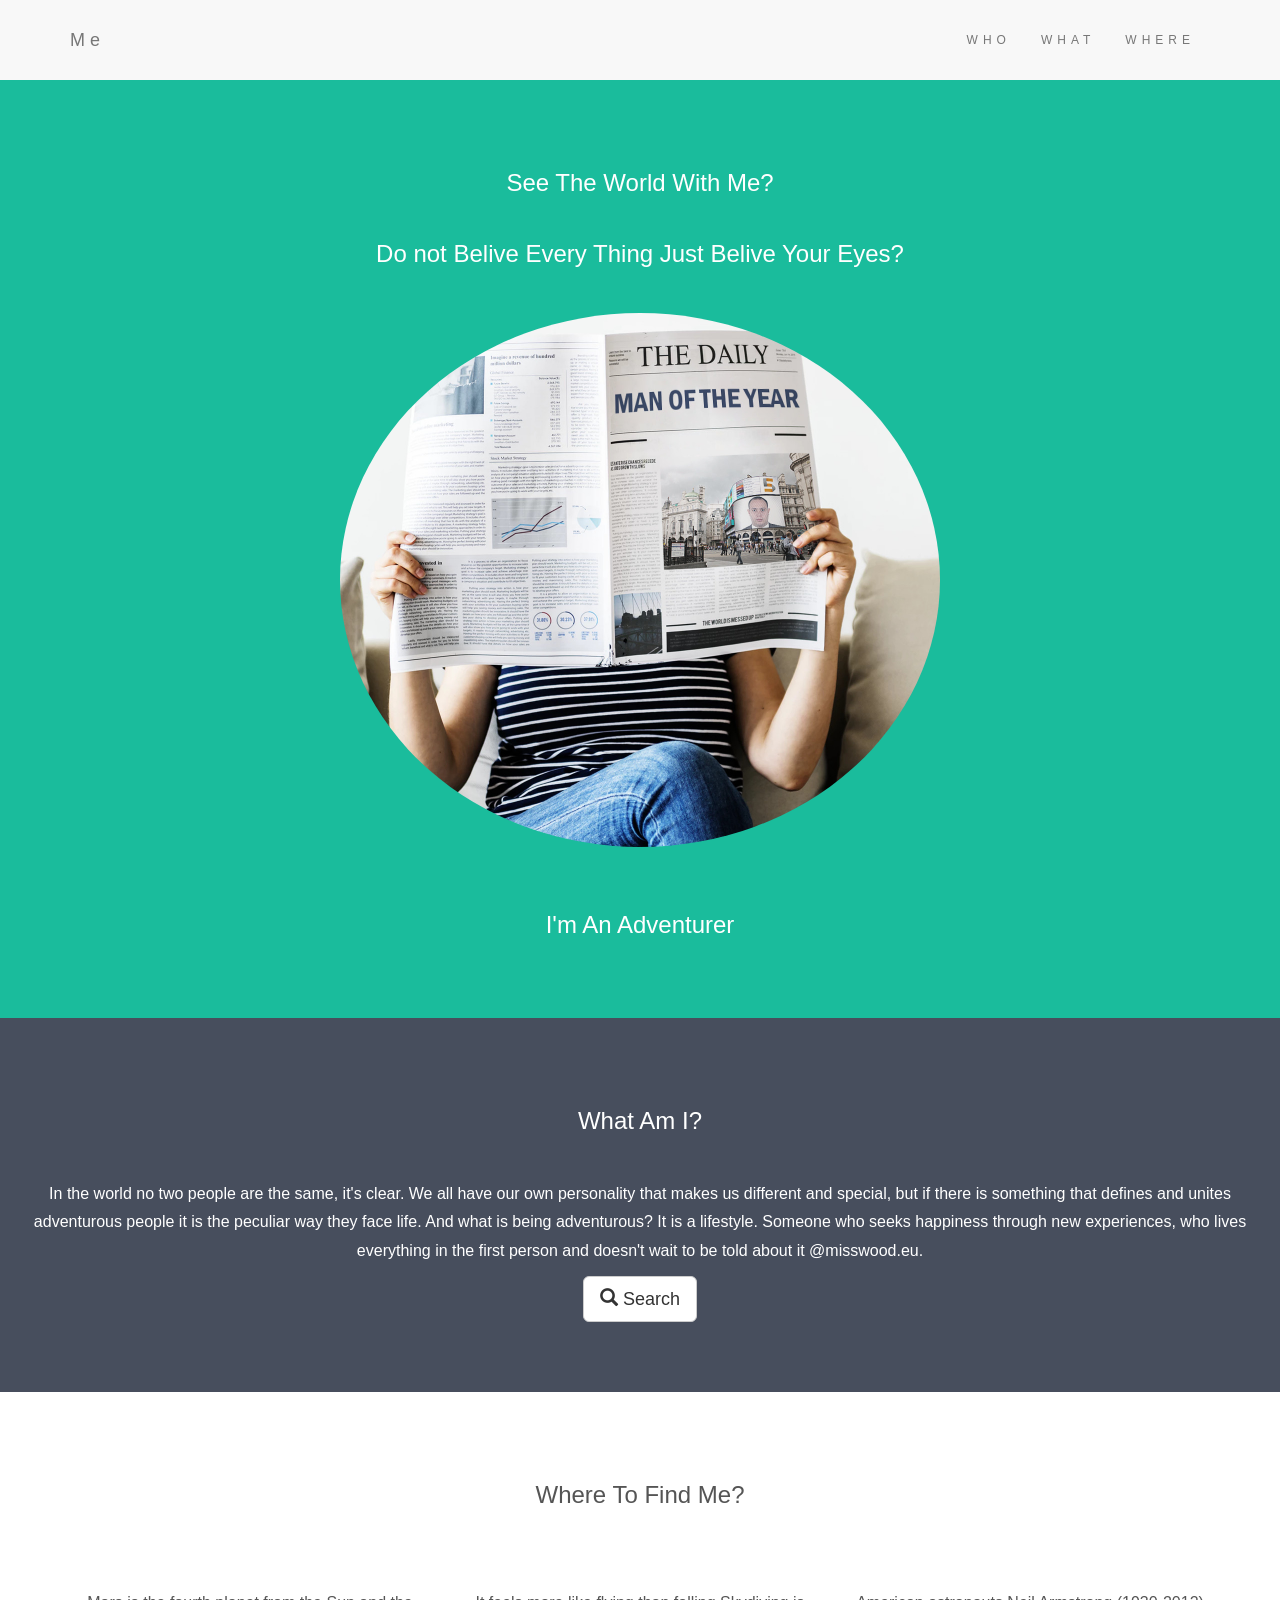
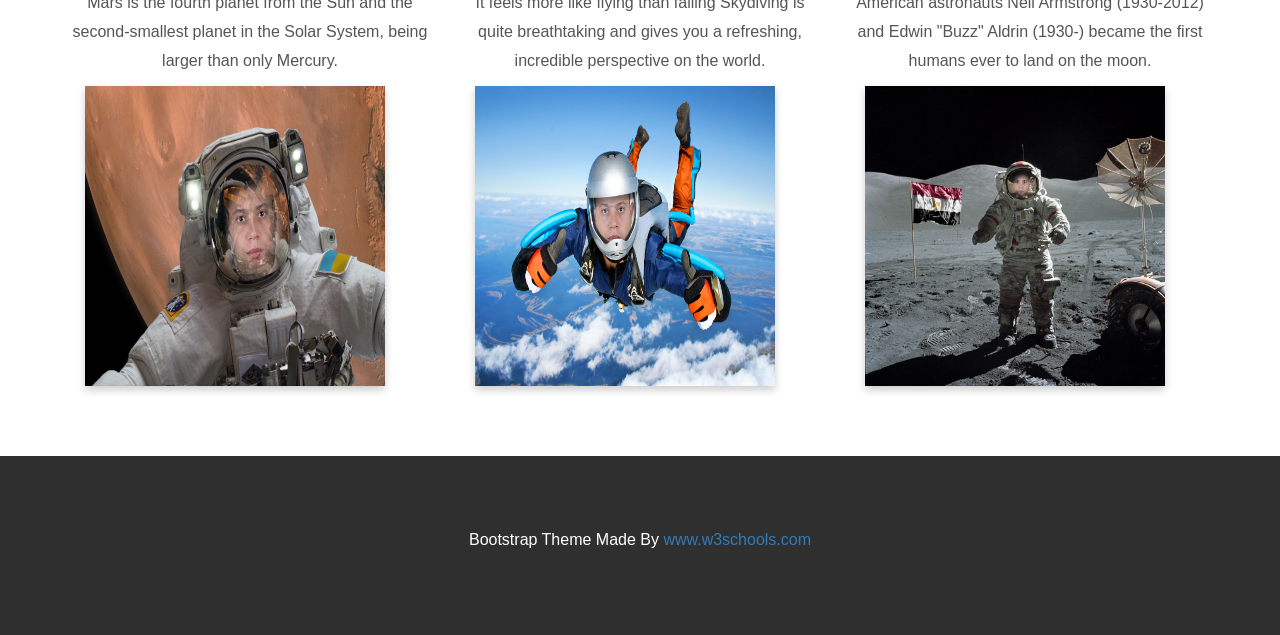
==== index.html @ 161dd9c4 "Introduction-to-HTML" ====
<!DOCTYPE html>
<html lang="en">
<head>
  <!-- Theme Made By www.w3schools.com - No Copyright -->
  <title>See The World With Me</title>
  <meta charset="utf-8">
  <meta name="viewport" content="width=device-width, initial-scale=1">
  <link rel="stylesheet" href="https://maxcdn.bootstrapcdn.com/bootstrap/3.4.1/css/bootstrap.min.css">
  <link href="https://fonts.googleapis.com/css?family=Montserrat" rel="stylesheet">
  <script src="https://ajax.googleapis.com/ajax/libs/jquery/3.6.0/jquery.min.js"></script>
  <script src="https://maxcdn.bootstrapcdn.com/bootstrap/3.4.1/js/bootstrap.min.js"></script>

<!-- Custom styles for this template -->
  <link href=".\css\custum.css" rel="stylesheet">

<!-- Custom styles for flip-card -->
  <link href=".\css\flip-card.css" rel="stylesheet">
</head>
<body>

<!--background audio-->
  <audio controls autoplay="true" preload="auto" loop false hidden>>
    <source src=".\Music Tracks\asimpleway.wav" type="audio/wav"></source>
     Your browser does not support the audio element.
  </audio>
<!-- Navbar -->
<nav class="navbar navbar-default">
  <div class="container">
    <div class="navbar-header">
      <button type="button" class="navbar-toggle" data-toggle="collapse" data-target="#myNavbar">
        <span class="icon-bar"></span>
        <span class="icon-bar"></span>
        <span class="icon-bar"></span>
      </button>
      <a class="navbar-brand" href="#">Me</a>
  </div>
  <div class="collapse navbar-collapse" id="myNavbar">
      <ul class="nav navbar-nav navbar-right">
        <li><a href="#">WHO</a></li>
        <li><a href="#">WHAT</a></li>
        <li><a href="#">WHERE</a></li>
      </ul>
    </div>
  </div>
</nav>

<!-- First Container -->
  <div class="container-fluid bg-1 text-center">
    <h3 class="margin">See The World With Me?</h3>
    <h3 class="margin">Do not Belive Every Thing Just Belive Your Eyes?</h3>
    <img src=".\img\man of the year.jpg" class="img-responsive img-circle margin" style="display:inline" alt="Bird" width="600" height="600">
    <h3>I'm An Adventurer</h3>
  </div>

<!-- Second Container -->
  <div class="container-fluid bg-2 text-center">
    <h3 class="margin">What Am I?</h3>
    <p>In the world no two people are the same, it's clear. We all have our own personality that makes us different and special, but if there is something that defines and unites adventurous people it is the peculiar way they face life. And what is being adventurous? It is a lifestyle. Someone who seeks happiness through new experiences, who lives everything in the first person and doesn't wait to be told about it @misswood.eu. </p>
    <a href="#" class="btn btn-default btn-lg">
      <span class="glyphicon glyphicon-search"></span> Search
    </a>
  </div>

<!-- Third Container (Grid) -->
  <div class="container-fluid bg-3 text-center">
    <h3 class="margin">Where To Find Me?</h3><br>
    <div class="container">
      <div class="row">

  <!--flip-card -1  -->
      <div class="col-sm-4">
        <p>Mars is the fourth planet from the Sun and the second-smallest planet in the Solar System, being larger than only Mercury.</p>
        <div class="col-sm-4">
          <div class="flip-card">
            <div class="flip-card-inner">
              <div class="flip-card-front">
              <img src=".\img\mars Space selfie.jpg" alt="Avatar" style="width:300px;height:300px;">
              </div>
              <div class="flip-card-back">
                <h1>Spacewalk Outside a Craft</h1>
                <p>Architect & Engineer</p>
                <p>We love that guy</p>
              </div>
            </div>
          </div>
        </div>
      </div>

  <!--flip-card -2  -->
      <div class="col-sm-4">
        <p>It feels more like flying than falling Skydiving is quite breathtaking and gives you a refreshing, incredible perspective on the world.</p>
        <div class="col-sm-4">
          <div class="flip-card">
            <div class="flip-card-inner">
              <div class="flip-card-front">
              <img src=".\img\skay waker.jpg" alt="Avatar" style="width:300px;height:300px;">
              </div>
              <div class="flip-card-back">
                <h1>Skydiving Freestyle</h1>
                <p>Is</p>
                <p>We love that guy</p>
              </div>
            </div>
          </div>
        </div>
      </div>

<!--flip-card -3  -->
      <div class="col-sm-4">
        <p>American astronauts Neil Armstrong (1930-2012) and Edwin "Buzz" Aldrin (1930-) became the first humans ever to land on the moon.</p>
        <div class="col-sm-4">
          <div class="flip-card">
            <div class="flip-card-inner">
              <div class="flip-card-front">
                <img src=".\img\The First Man on the Moon.jpg" alt="Avatar" style="width:300px;height:300px;">
              </div>
              <div class="flip-card-back">
                <h1>Egyption Astronauts</h1>
                <p>Abdelrazek Rizk</p>
                <p>The First Man on the Moon</p>
                <p>We love that guy</p>
              </div>
            </div>
          </div>
        </div>
      </div>
    </div>
  </div>
</div>


<!-- Footer -->
<footer class="container-fluid bg-4 text-center">
  <p>Bootstrap Theme Made By <a href="https://www.w3schools.com">www.w3schools.com</a></p>
</footer>

</body>
</html>
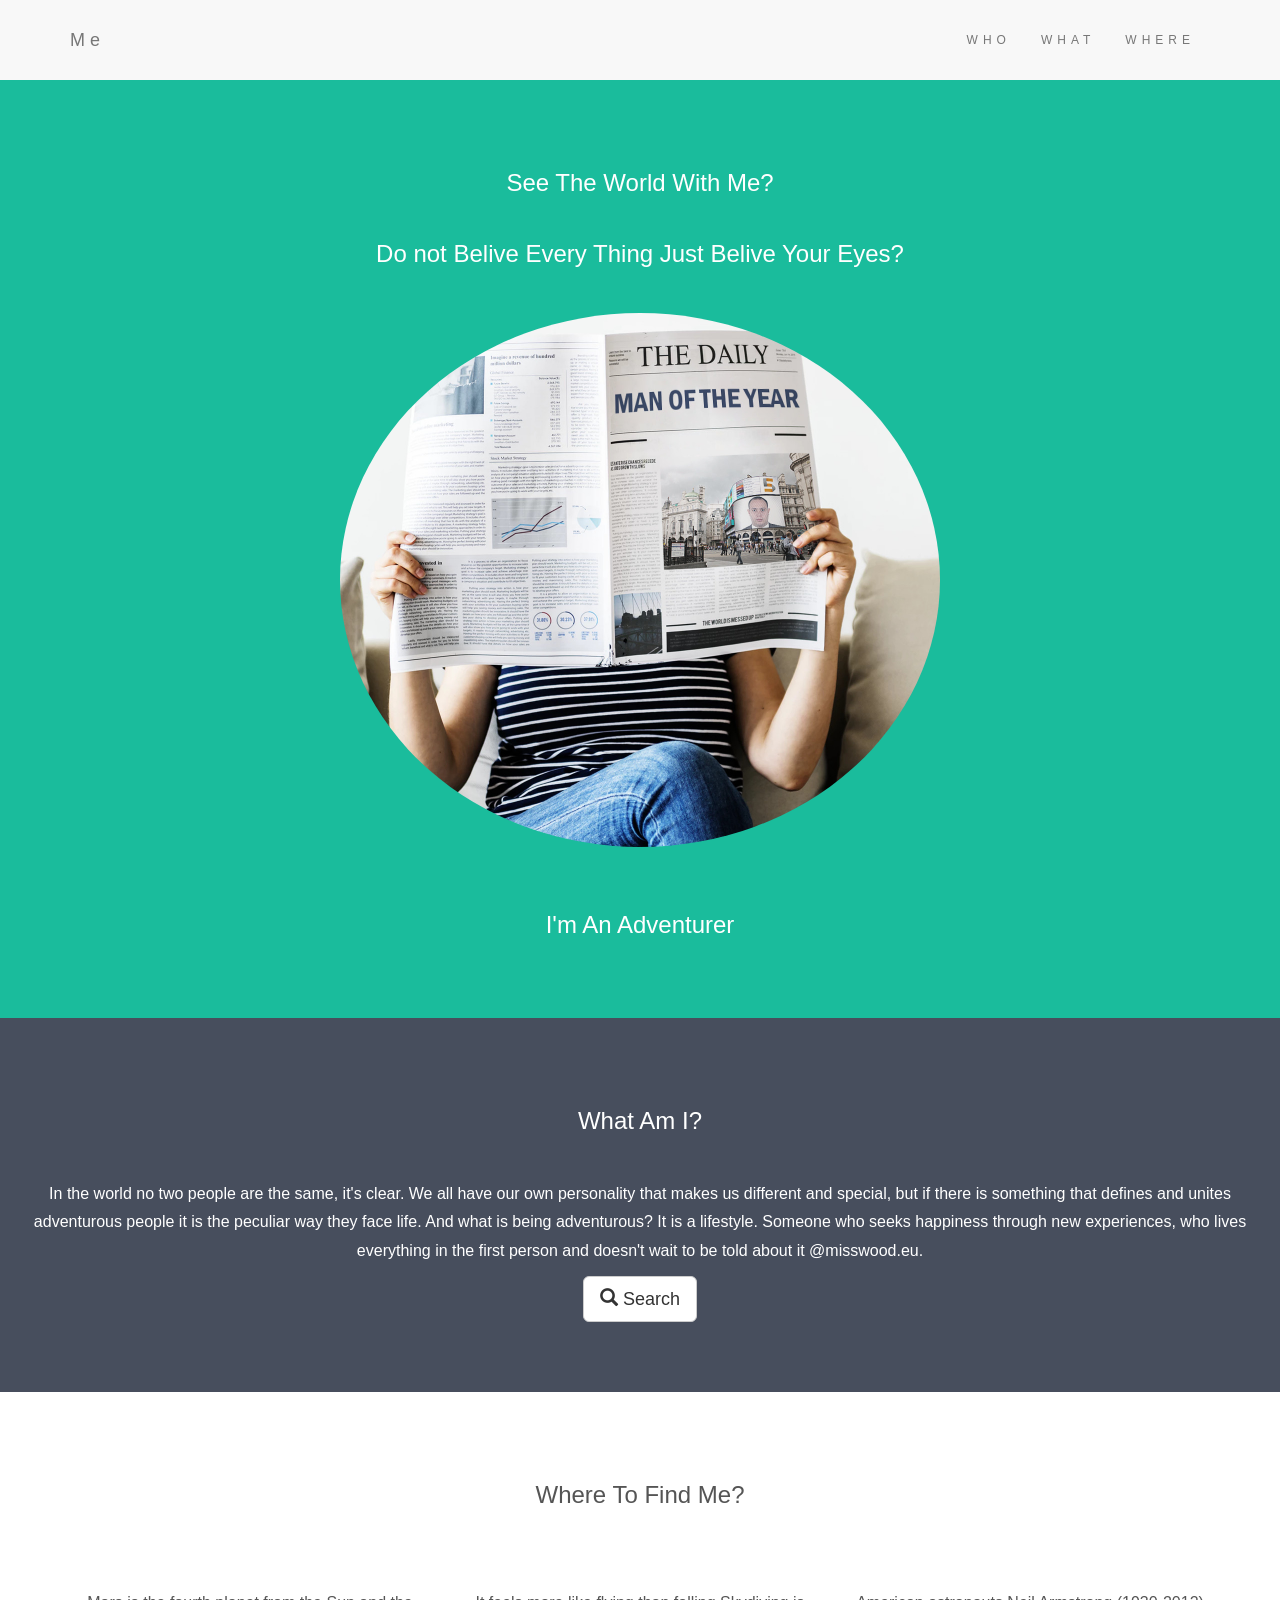
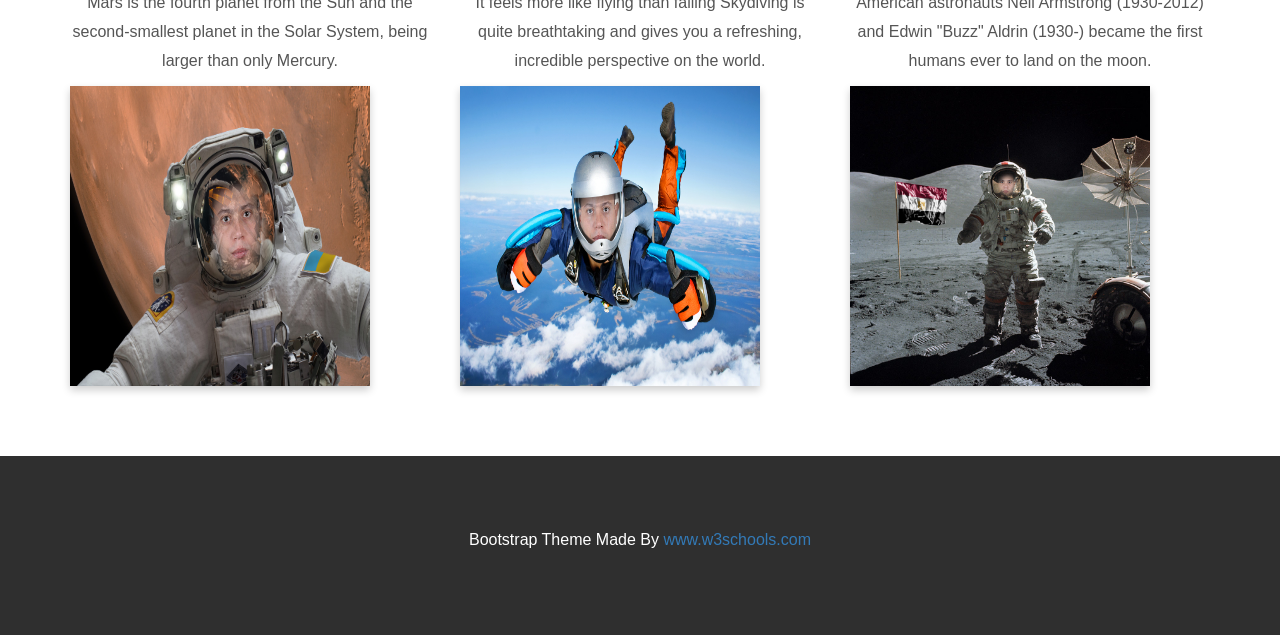
==== commit f5e029f9: "Introduction-to-HTML" ====
--- a/index.html
+++ b/index.html
@@ -1,3 +1,4 @@
+</html>
 <!DOCTYPE html>
 <html lang="en">
 <head>
@@ -70,7 +71,6 @@
   <!--flip-card -1  -->
       <div class="col-sm-4">
         <p>Mars is the fourth planet from the Sun and the second-smallest planet in the Solar System, being larger than only Mercury.</p>
-        <div class="col-sm-4">
           <div class="flip-card">
             <div class="flip-card-inner">
               <div class="flip-card-front">
@@ -83,13 +83,11 @@
               </div>
             </div>
           </div>
-        </div>
       </div>
 
   <!--flip-card -2  -->
       <div class="col-sm-4">
         <p>It feels more like flying than falling Skydiving is quite breathtaking and gives you a refreshing, incredible perspective on the world.</p>
-        <div class="col-sm-4">
           <div class="flip-card">
             <div class="flip-card-inner">
               <div class="flip-card-front">
@@ -102,13 +100,11 @@
               </div>
             </div>
           </div>
-        </div>
       </div>
 
 <!--flip-card -3  -->
       <div class="col-sm-4">
         <p>American astronauts Neil Armstrong (1930-2012) and Edwin "Buzz" Aldrin (1930-) became the first humans ever to land on the moon.</p>
-        <div class="col-sm-4">
           <div class="flip-card">
             <div class="flip-card-inner">
               <div class="flip-card-front">
@@ -122,7 +118,6 @@
               </div>
             </div>
           </div>
-        </div>
       </div>
     </div>
   </div>
